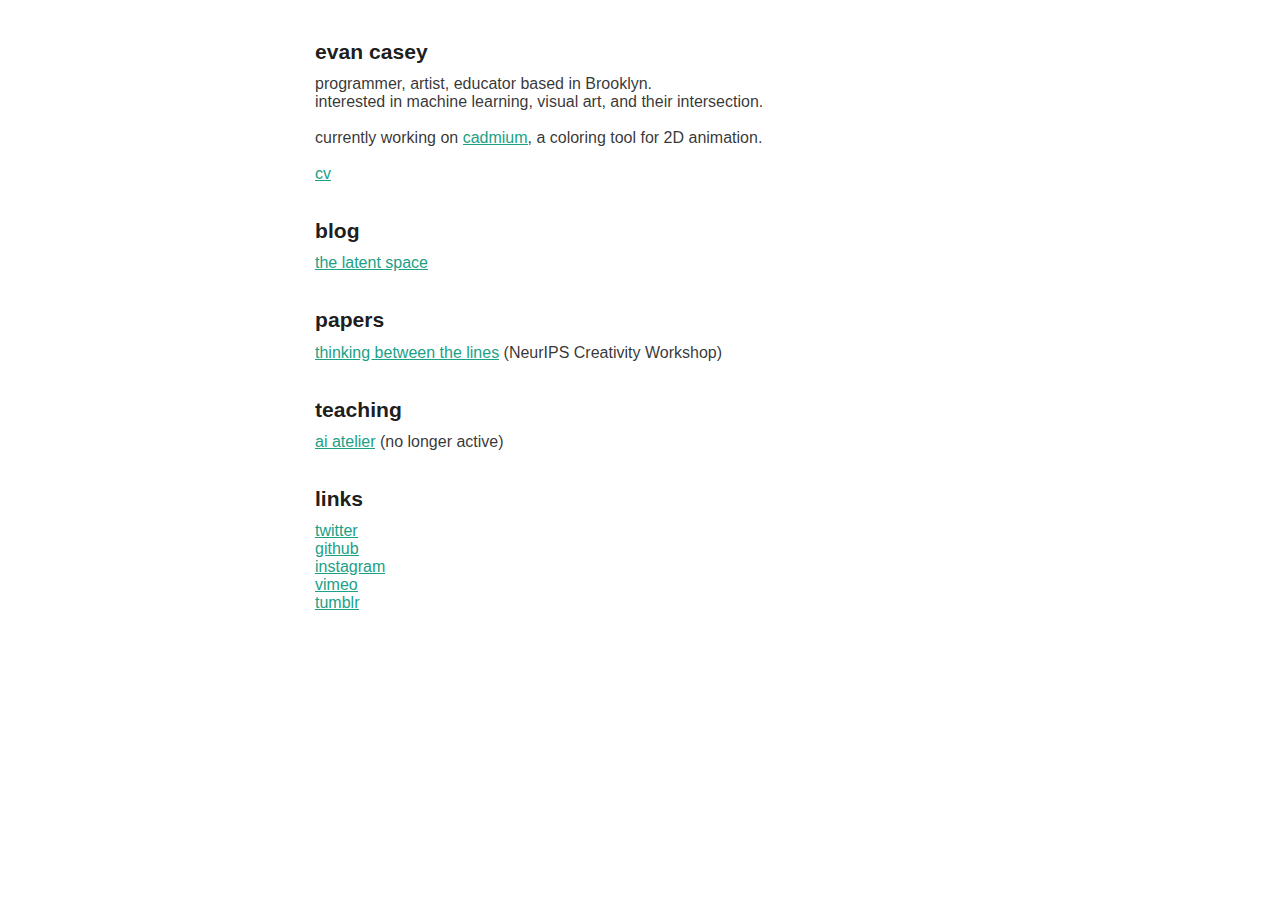
==== index.html @ 6194a143 "fix cadmium link" ====
<!DOCTYPE html>
<html>
  <head>
    <meta charset="UTF-8">
    <title>Evan Casey</title>
    <link href="./css/main.css" rel="stylesheet" type="text/css">
    <link rel="stylesheet" href="https://code.cdn.mozilla.net/fonts/fira.css">
  </head>

  <body>

    <div id="main">
      <h3>evan casey</h3>
      <p>
      programmer, artist, educator based in Brooklyn. 
      </br>
      interested in machine learning, visual art, and their intersection.
      </br>
      </br>
      currently working on <a href="http://cadmium.app">cadmium</a>, a coloring tool for 2D animation.
      </br>
      <!-- <a href="./research.html">research statement</a> -->
      </br>
      <a href="./cv/cv.pdf">cv</a>


      <h3>blog</h3>
      <a href="http://thelatentspace.com">the latent space</a>

      <h3>papers</h3>
      <a href=https://nips2018creativity.github.io/doc/thinking_between_the_lines.pdf>thinking between the lines</a> (NeurIPS Creativity Workshop)

      <h3>teaching</h3>
      <a href="http://kitchentablecoders.com/ai-atelier/">ai atelier</a> (no longer active)

      <h3>links</h3>
      <a href="http://twitter.com/ev_ancasey">twitter</a>
      <br />
      <a href="http://github.com/evancasey">github</a>
      <br />
      <a href="https://www.instagram.com/ev_ancasey/">instagram</a>
      <br />
      <a href="https://vimeo.com/evancasey/videos">vimeo</a>
      <br />
      <a href="http://yungpruno.tumblr.com">tumblr</a>
      <br />

    </div>

  </body>
</html>
---- css/main.css ----
li {
    margin: 0;
    padding: -2;
}

* {
  margin: 0;
  padding: 0;

  font-family: Helvetica, Arial, sans-serif;
}

body {
}

a {
  text-decoration: none;
}
a:link, a:visited {
  color: #2f74d0;
}
a:hover {
  color: #7ab7e1;
}

#main {
  width: 650px;
  margin-top: 40px;
  margin-left: auto;
  margin-right: auto;
}

#main h1 {
  font-size: 30px;
  font-weight: normal;
  line-height: 40px;
  letter-spacing: -1px;
}

#main h2 {
  font-size: 20px;
  font-weight: normal;
  line-height: 25px;
}

#main h3 {
  margin-top: 2.25rem;
  margin-bottom: 0.75rem;
  color: hsla(0,0%,0%,0.9);
  font-family: 'Work Sans',sans-serif;
  font-weight: 600;
  text-rendering: optimizeLegibility;
  font-size: 1.31951rem;
  line-height: 1.1;
}

#main p {
  color: hsla(0,0%,0%,0.8);
  font-family: 'Fira Mono',sans-serif;
  font-weight: 400;
  word-wrap: break-word;
  font-kerning: normal;
  -moz-font-feature-settings: "kern", "liga", "clig", "calt";
  -ms-font-feature-settings: "kern", "liga", "clig", "calt";
  -webkit-font-feature-settings: "kern", "liga", "clig", "calt";
  font-feature-settings: "kern", "liga", "clig", "calt";
}

#main {
  color: hsla(0,0%,0%,0.8);
  font-family: 'Fira Mono',sans-serif;
  font-weight: 400;
  word-wrap: break-word;
  font-kerning: normal;
  -moz-font-feature-settings: "kern", "liga", "clig", "calt";
  -ms-font-feature-settings: "kern", "liga", "clig", "calt";
  -webkit-font-feature-settings: "kern", "liga", "clig", "calt";
  font-feature-settings: "kern", "liga", "clig", "calt";
}

#main a {
  color: hsla(0,0%,0%,0.8);
  font-family: 'Fira Mono',sans-serif;
  font-weight: 400;
  word-wrap: break-word;
  font-kerning: normal;
  -moz-font-feature-settings: "kern", "liga", "clig", "calt";
  -ms-font-feature-settings: "kern", "liga", "clig", "calt";
  -webkit-font-feature-settings: "kern", "liga", "clig", "calt";
  font-feature-settings: "kern", "liga", "clig", "calt";
  color: #1ca086;
  text-decoration: none;
  text-shadow: 0.03em 0 #fff, -0.03em 0 #fff, 0 0.03em #fff, 0 -0.03em #fff, 0.06em 0 #fff, -0.06em 0 #fff, 0.09em 0 #fff, -0.09em 0 #fff, 0.12em 0 #fff, -0.12em 0 #fff, 0.15em 0 #fff, -0.15em 0 #fff;
  background-image: linear-gradient(to top, rgba(0, 0, 0, 0), rgba(0, 0, 0, 0) 1px, #1ca086 1px, #1ca086 2px, rgba(0, 0, 0, 0) 2px);
}

#main ul, #main ol {
  margin: 20px;
}

#main li {
  font-size: 13px;
  line-height: 20px;
  margin: 1em 0;
}

#desc li {
  font-size: 13px;
  line-height: 10px;
  margin: 1em 0;
}

div.title {
  font-weight: bold;
}

img {
  margin-top: 7%;
  float: right;
}
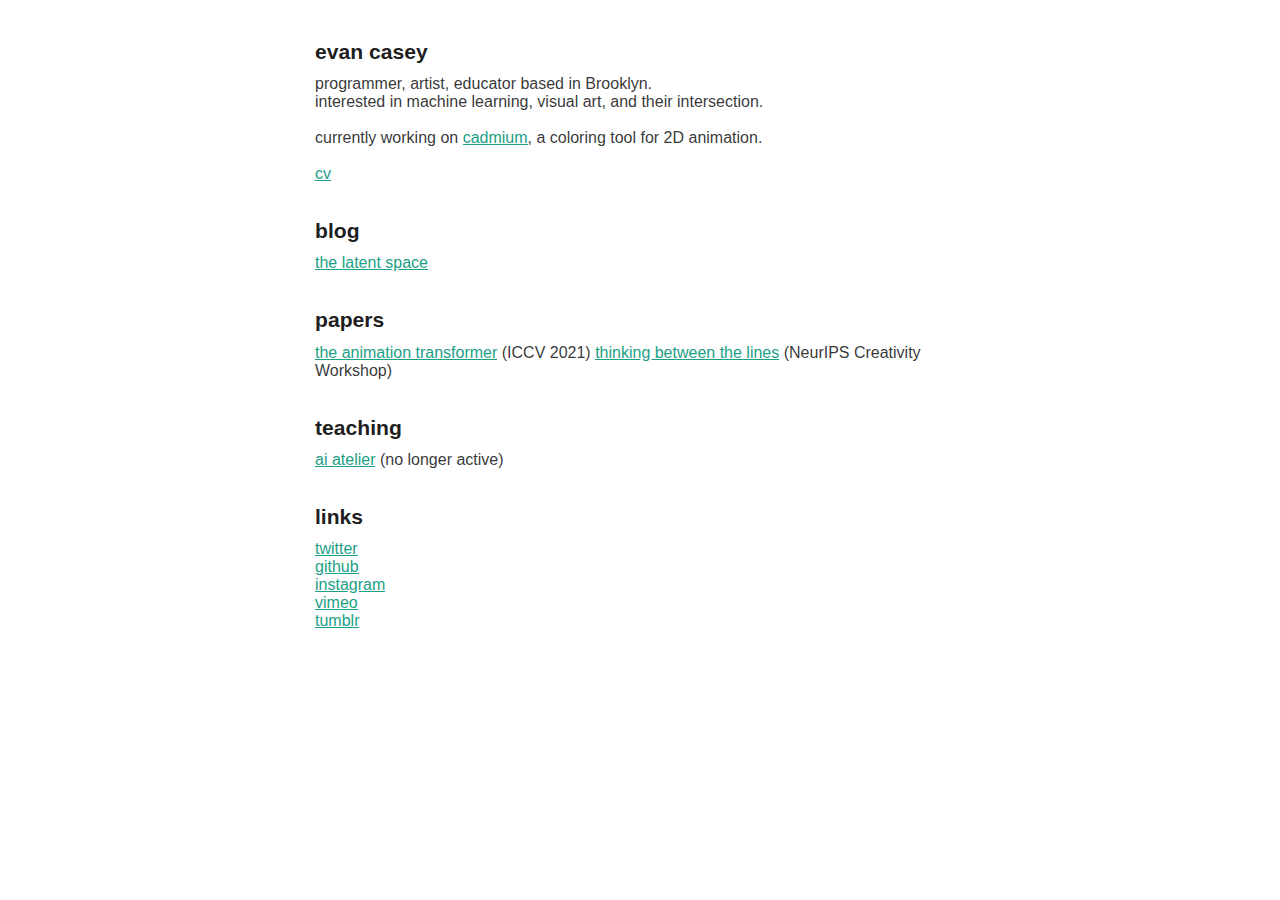
==== commit 536df6cc: "ant" ====
--- a/index.html
+++ b/index.html
@@ -28,6 +28,8 @@
       <a href="http://thelatentspace.com">the latent space</a>
 
       <h3>papers</h3>
+      <a href=./ant.pdf>the animation transformer</a> (ICCV 2021)
+
       <a href=https://nips2018creativity.github.io/doc/thinking_between_the_lines.pdf>thinking between the lines</a> (NeurIPS Creativity Workshop)
 
       <h3>teaching</h3>
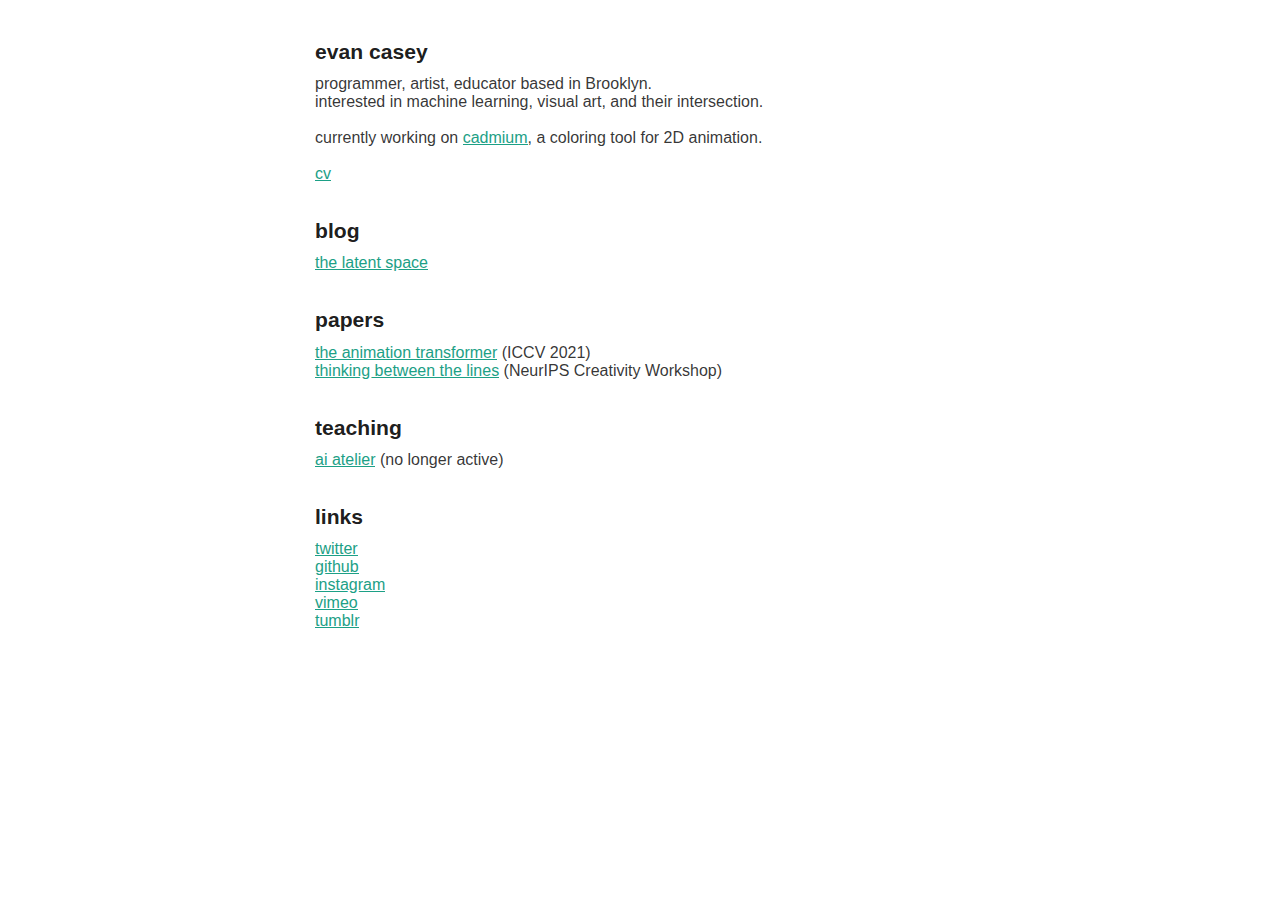
==== commit 51d6fd02: "line break" ====
--- a/index.html
+++ b/index.html
@@ -29,7 +29,7 @@
 
       <h3>papers</h3>
       <a href=./ant.pdf>the animation transformer</a> (ICCV 2021)
-
+      <br />
       <a href=https://nips2018creativity.github.io/doc/thinking_between_the_lines.pdf>thinking between the lines</a> (NeurIPS Creativity Workshop)
 
       <h3>teaching</h3>
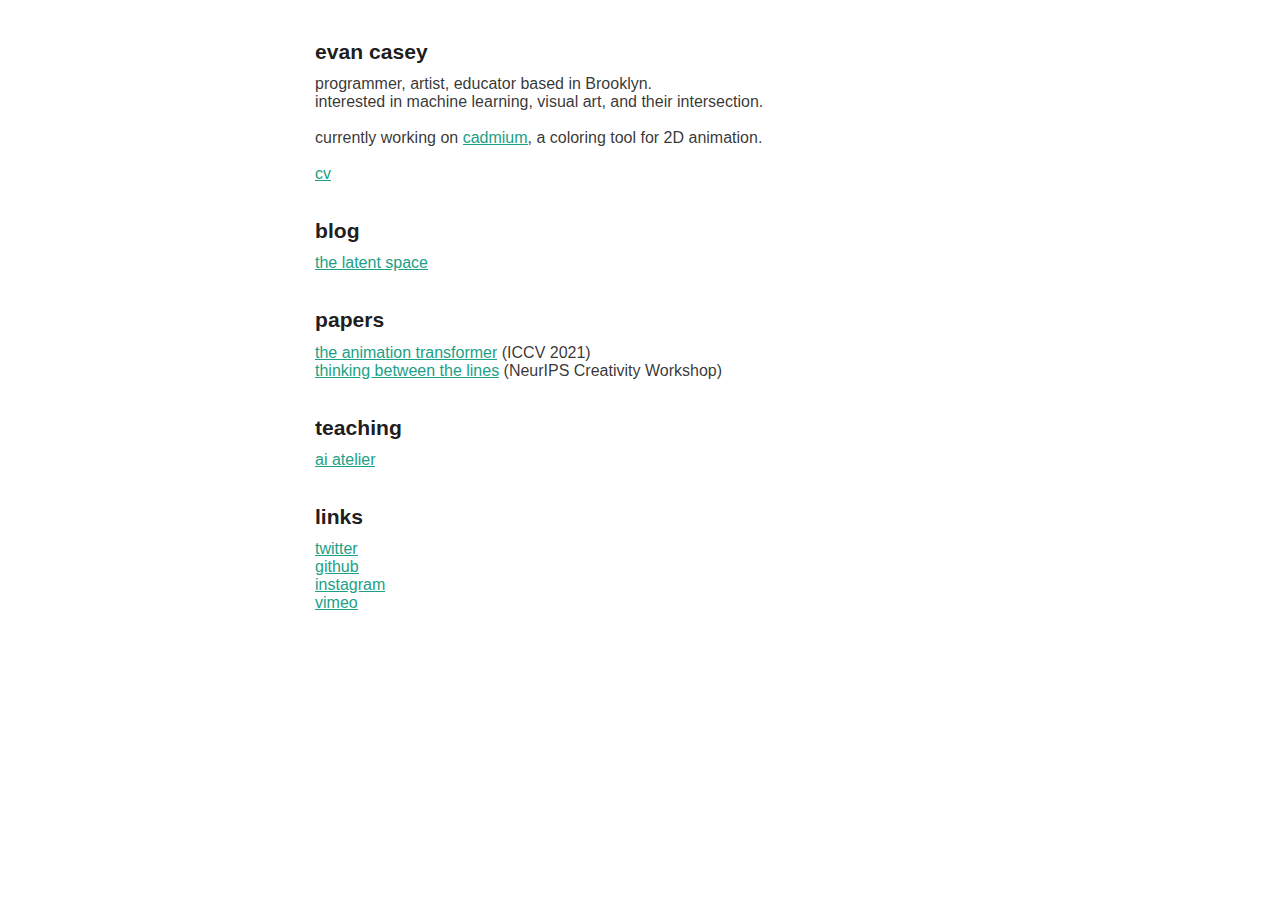
==== commit 7aae2fd9: "changes" ====
--- a/index.html
+++ b/index.html
@@ -33,7 +33,7 @@
       <a href=https://nips2018creativity.github.io/doc/thinking_between_the_lines.pdf>thinking between the lines</a> (NeurIPS Creativity Workshop)
 
       <h3>teaching</h3>
-      <a href="http://kitchentablecoders.com/ai-atelier/">ai atelier</a> (no longer active)
+      <a href="http://kitchentablecoders.com/ai-atelier/">ai atelier</a>
 
       <h3>links</h3>
       <a href="http://twitter.com/ev_ancasey">twitter</a>
@@ -44,8 +44,6 @@
       <br />
       <a href="https://vimeo.com/evancasey/videos">vimeo</a>
       <br />
-      <a href="http://yungpruno.tumblr.com">tumblr</a>
-      <br />
 
     </div>
 
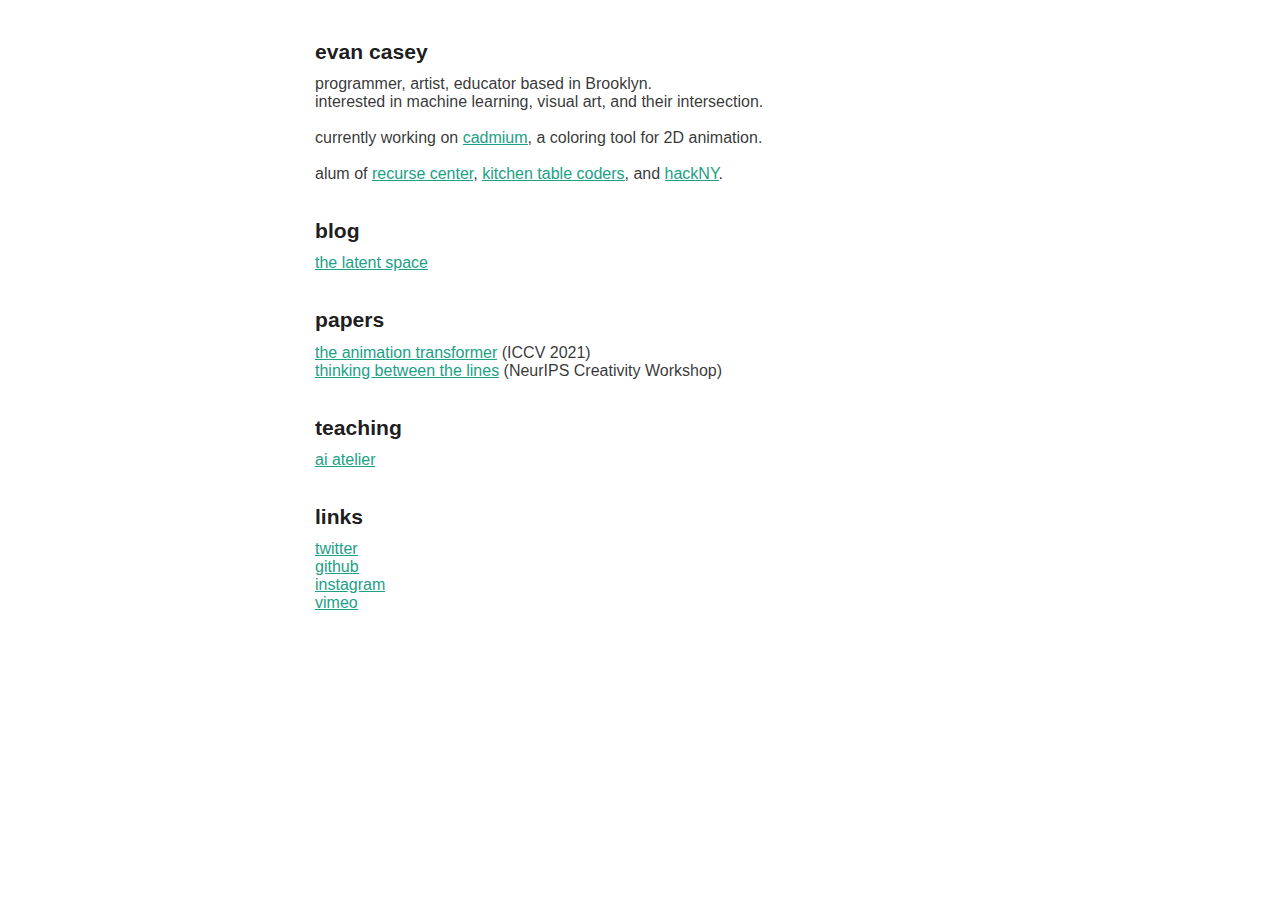
==== commit ca3daa82: "changes" ====
--- a/index.html
+++ b/index.html
@@ -21,7 +21,8 @@
       </br>
       <!-- <a href="./research.html">research statement</a> -->
       </br>
-      <a href="./cv/cv.pdf">cv</a>
+
+      alum of <a href="http://recurse.com">recurse center</a>, <a href="http://kitchentablecoders">kitchen table coders</a>, and <a href="http://hackny.org">hackNY</a>.
 
 
       <h3>blog</h3>
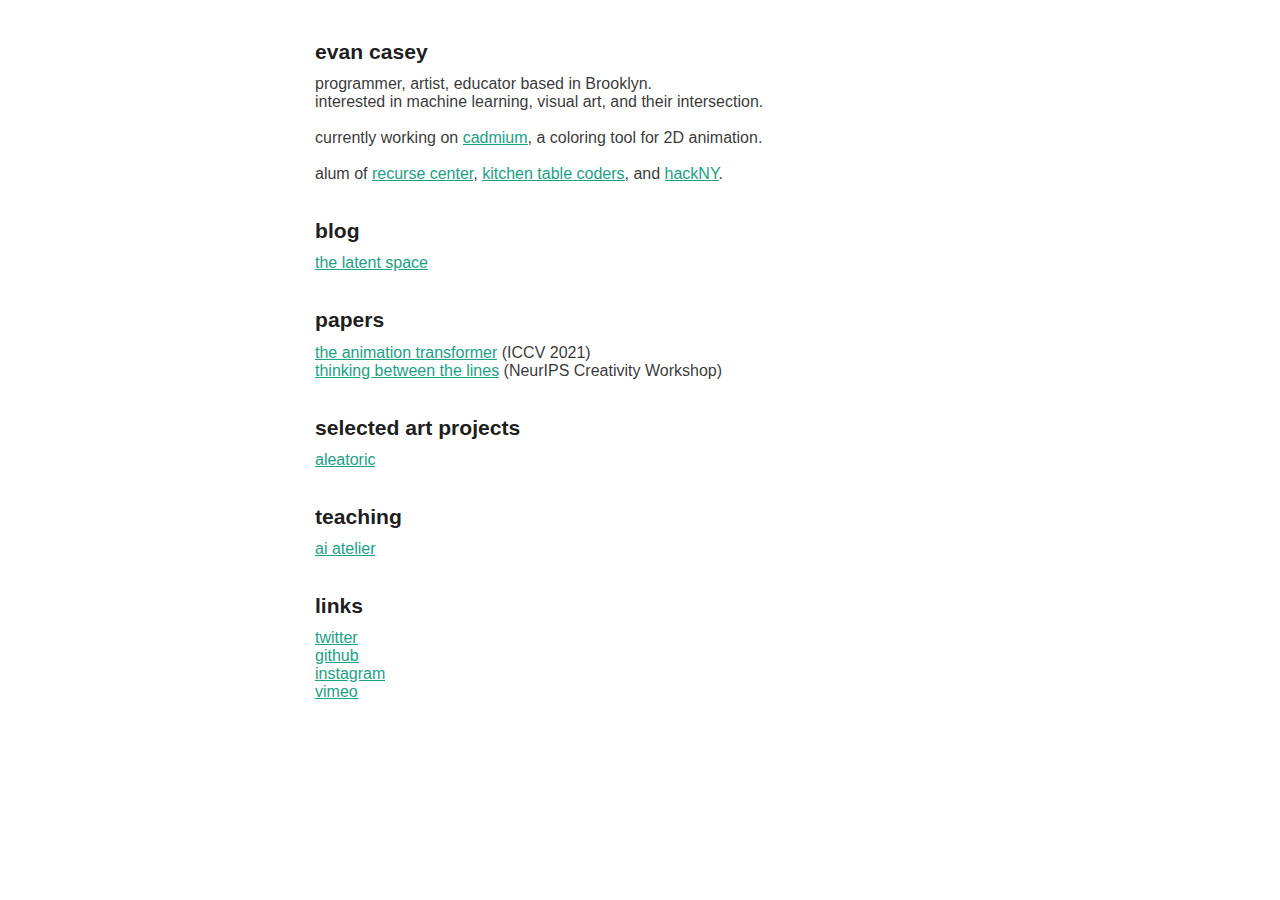
==== commit b0907528: "add art proj" ====
--- a/index.html
+++ b/index.html
@@ -22,7 +22,7 @@
       <!-- <a href="./research.html">research statement</a> -->
       </br>
 
-      alum of <a href="http://recurse.com">recurse center</a>, <a href="http://kitchentablecoders">kitchen table coders</a>, and <a href="http://hackny.org">hackNY</a>.
+      alum of <a href="http://recurse.com">recurse center</a>, <a href="http://kitchentablecoders.com">kitchen table coders</a>, and <a href="http://hackny.org">hackNY</a>.
 
 
       <h3>blog</h3>
@@ -32,6 +32,9 @@
       <a href=./ant.pdf>the animation transformer</a> (ICCV 2021)
       <br />
       <a href=https://nips2018creativity.github.io/doc/thinking_between_the_lines.pdf>thinking between the lines</a> (NeurIPS Creativity Workshop)
+
+      <h3>selected art projects</h3>
+      <a href="https://zora.co/collections/0x231D41A72E81fB4493908715CB77BCaCF0ce40b1">aleatoric</a>
 
       <h3>teaching</h3>
       <a href="http://kitchentablecoders.com/ai-atelier/">ai atelier</a>
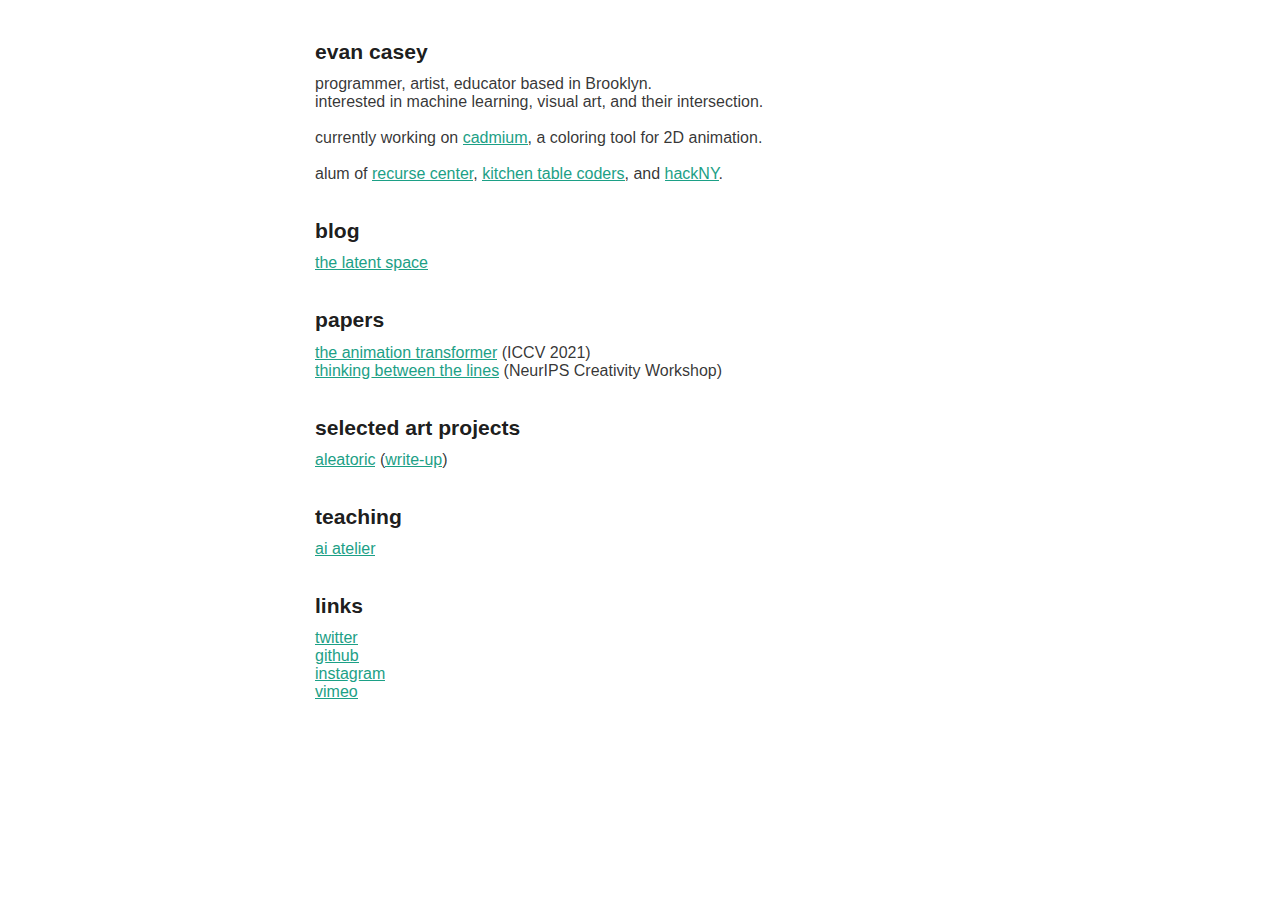
==== commit 3e904842: "aleatoric write up" ====
--- a/index.html
+++ b/index.html
@@ -34,7 +34,7 @@
       <a href=https://nips2018creativity.github.io/doc/thinking_between_the_lines.pdf>thinking between the lines</a> (NeurIPS Creativity Workshop)
 
       <h3>selected art projects</h3>
-      <a href="https://zora.co/collections/0x231D41A72E81fB4493908715CB77BCaCF0ce40b1">aleatoric</a>
+      <a href="https://zora.co/collections/0x231D41A72E81fB4493908715CB77BCaCF0ce40b1">aleatoric</a> (<a href="https://zine.zora.co/aleatoric-nft-project">write-up</a>)
 
       <h3>teaching</h3>
       <a href="http://kitchentablecoders.com/ai-atelier/">ai atelier</a>
